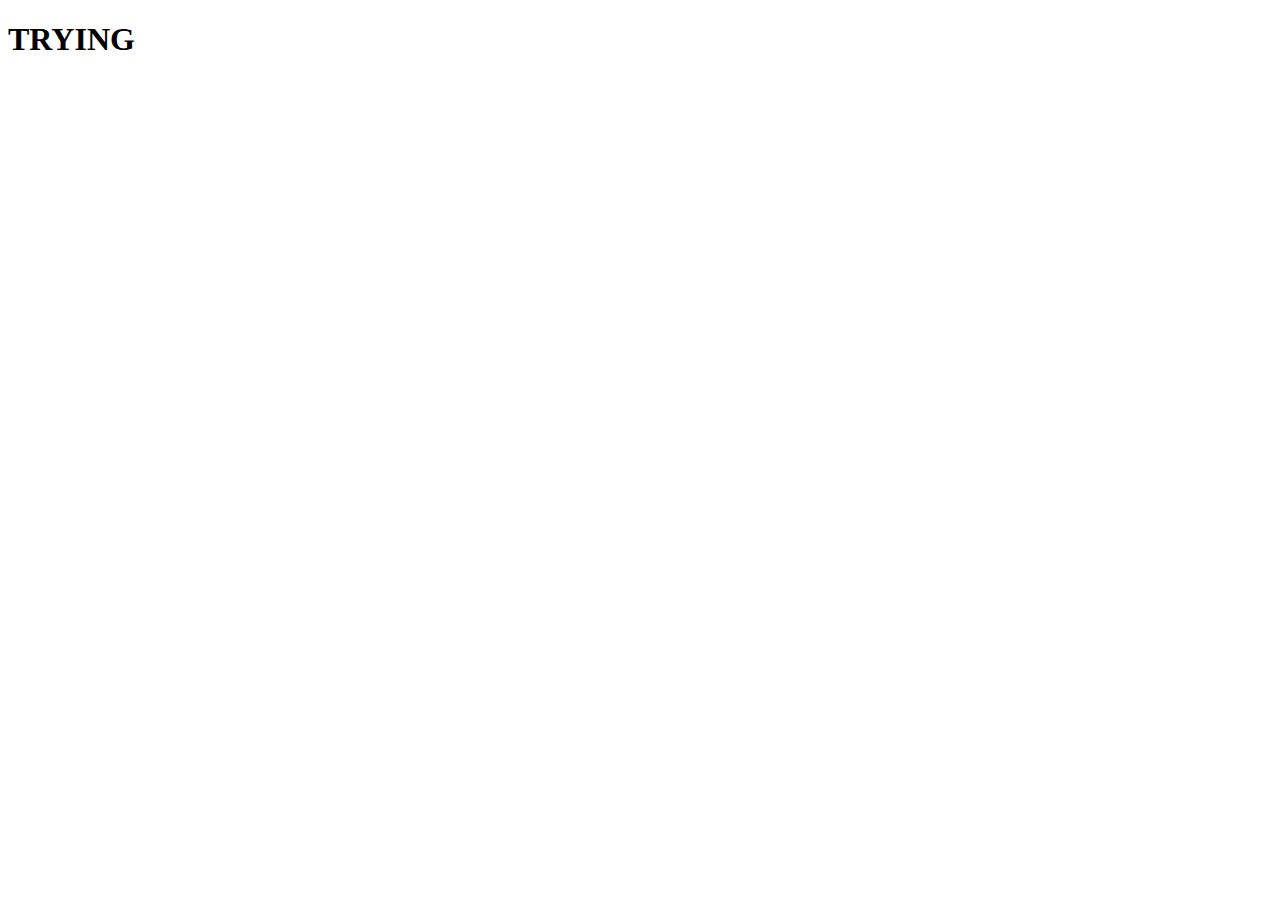
==== index.html @ ee06cf27 "Add files via upload" ====
<!DOCTYPE html>
<html lang="en">
<head>
    <meta charset="UTF-8">
    <meta name="viewport" content="width=device-width, initial-scale=1.0">
    <title>Document</title>
</head>
<body>
    <h1>
        TRYING
    </h1>
</body>
</html>
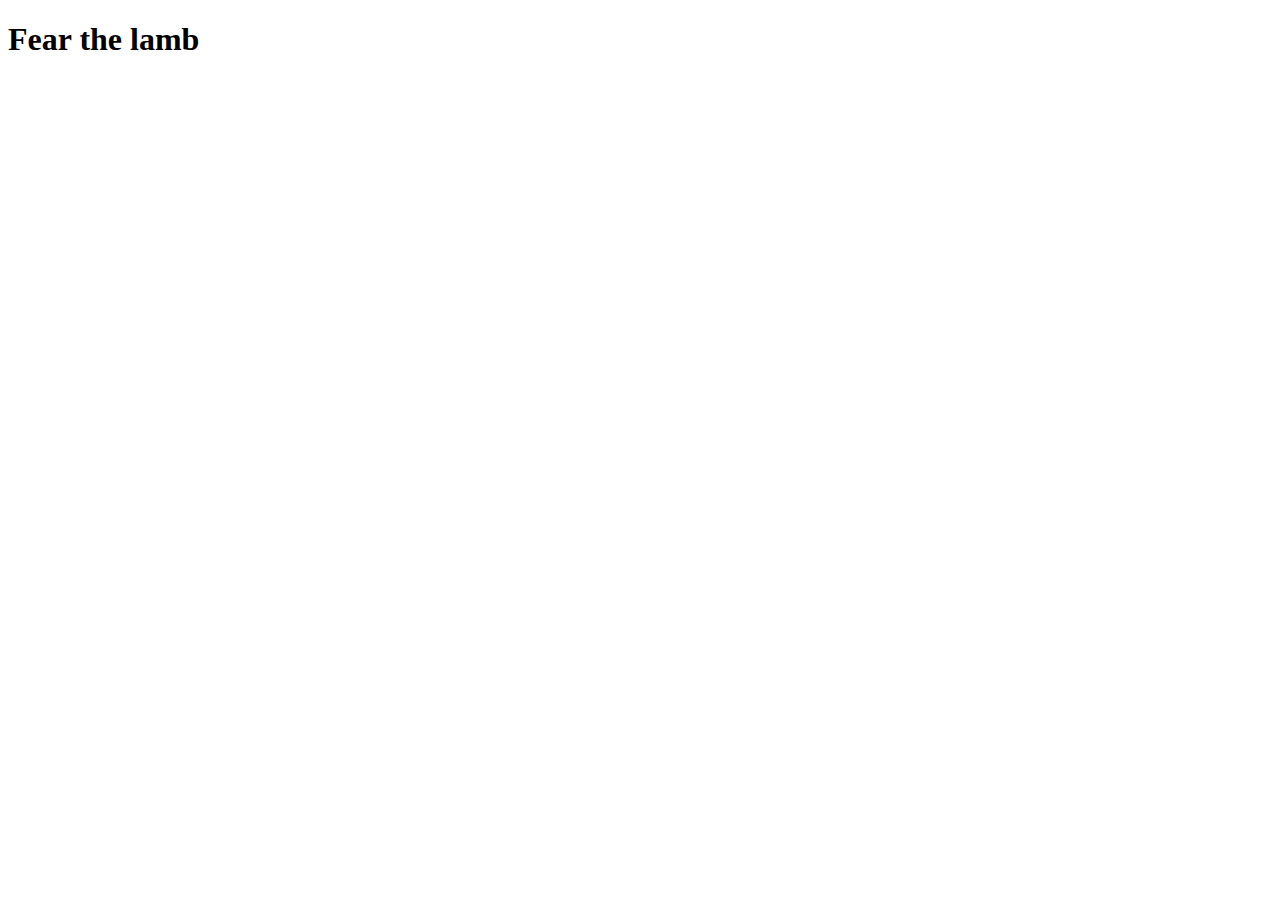
==== commit 1f68b349: "Update index.html" ====
--- a/index.html
+++ b/index.html
@@ -7,7 +7,7 @@
 </head>
 <body>
     <h1>
-        TRYING
+        Fear the lamb
     </h1>
 </body>
-</html>+</html>
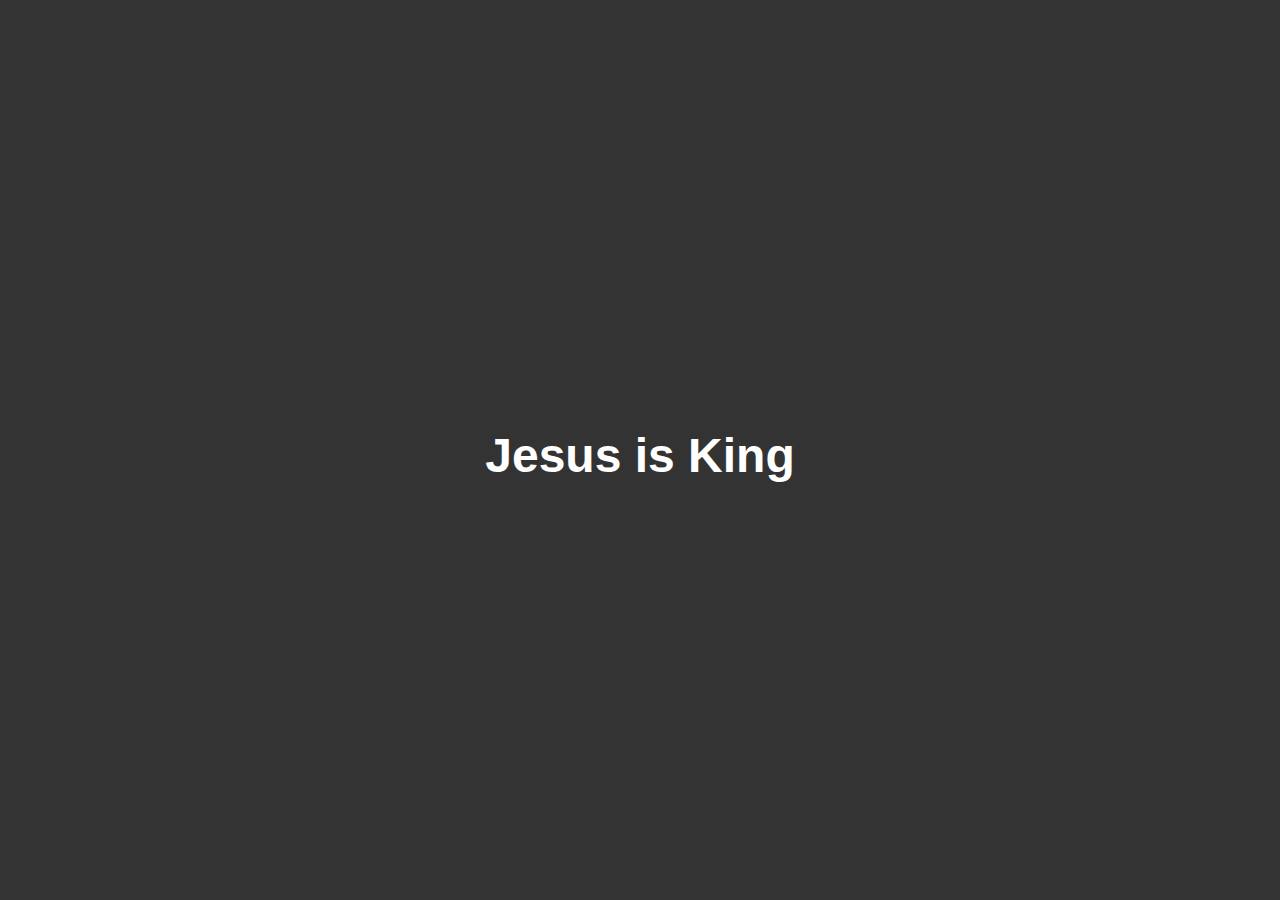
==== commit 4b9c9269: "Update index.html" ====
--- a/index.html
+++ b/index.html
@@ -3,11 +3,90 @@
 <head>
     <meta charset="UTF-8">
     <meta name="viewport" content="width=device-width, initial-scale=1.0">
-    <title>Document</title>
+    <title>Jesus is King</title>
+    <style>
+        body {
+            background-color: #333; /* Dark background */
+            color: #fff;            /* White text */
+            margin: 0;
+            padding: 0;
+            font-family: Arial, sans-serif;
+            overflow: hidden; /* prevents scroll bars when the text flashes and changes size*/
+        }
+
+        .center {
+            position: absolute;
+            top: 50%;
+            left: 50%;
+            transform: translate(-50%, -50%);
+            text-align: center;
+        }
+
+        .flash {
+            font-size: 48px;
+            font-weight: bold;
+            margin-bottom: 20px;
+        }
+    </style>
 </head>
 <body>
-    <h1>
-        Fear the lamb
-    </h1>
+    <div class="center">
+        <h1 class="flash" id="text-element"> </h1>
+    </div>
+
+    <script>
+        // Get the text element
+        let textElement = document.querySelector('.flash');
+        let texts = ['Jesus is King.', 'Fear the lamb.', 'All glory to lord Jesus.', 'Kings of kings.'];
+        let currentIndex = 0;
+
+        // Function to animate typing
+        function animateTyping(text, callback) {
+            let i = 0;
+            let typingInterval = setInterval(() => {
+                if (i < text.length) {
+                    textElement.textContent += text[i];
+                    i++;
+                } else {
+                    clearInterval(typingInterval);
+                    callback();
+                }
+            }, 50);
+        }
+
+        // Function to animate deleting
+        function animateDeleting(text, callback) {
+            let i = text.length - 1;
+            let deletingInterval = setInterval(() => {
+                if (i >= 0) {
+                    textElement.textContent = text.substring(0, i);
+                    i--;
+                } else {
+                    clearInterval(deletingInterval);
+                    callback();
+                }
+            }, 50);
+        }
+
+        function animateText(text) {
+            textElement.textContent = ""; // Clear the text before typing
+            animateTyping(text, () => {
+                setTimeout(() => {
+                    animateDeleting(text, () => {
+                        nextIteration(); // Call next iteration
+                    });
+                }, 2000); // Wait for 2 seconds before deleting
+            });
+        }
+
+        // Function to start next iteration
+        function nextIteration() {
+            currentIndex = (currentIndex + 1) % texts.length;
+            animateText(texts[currentIndex]);
+        }
+
+        // Start the animation
+        animateText(texts[0]);
+    </script>
 </body>
 </html>
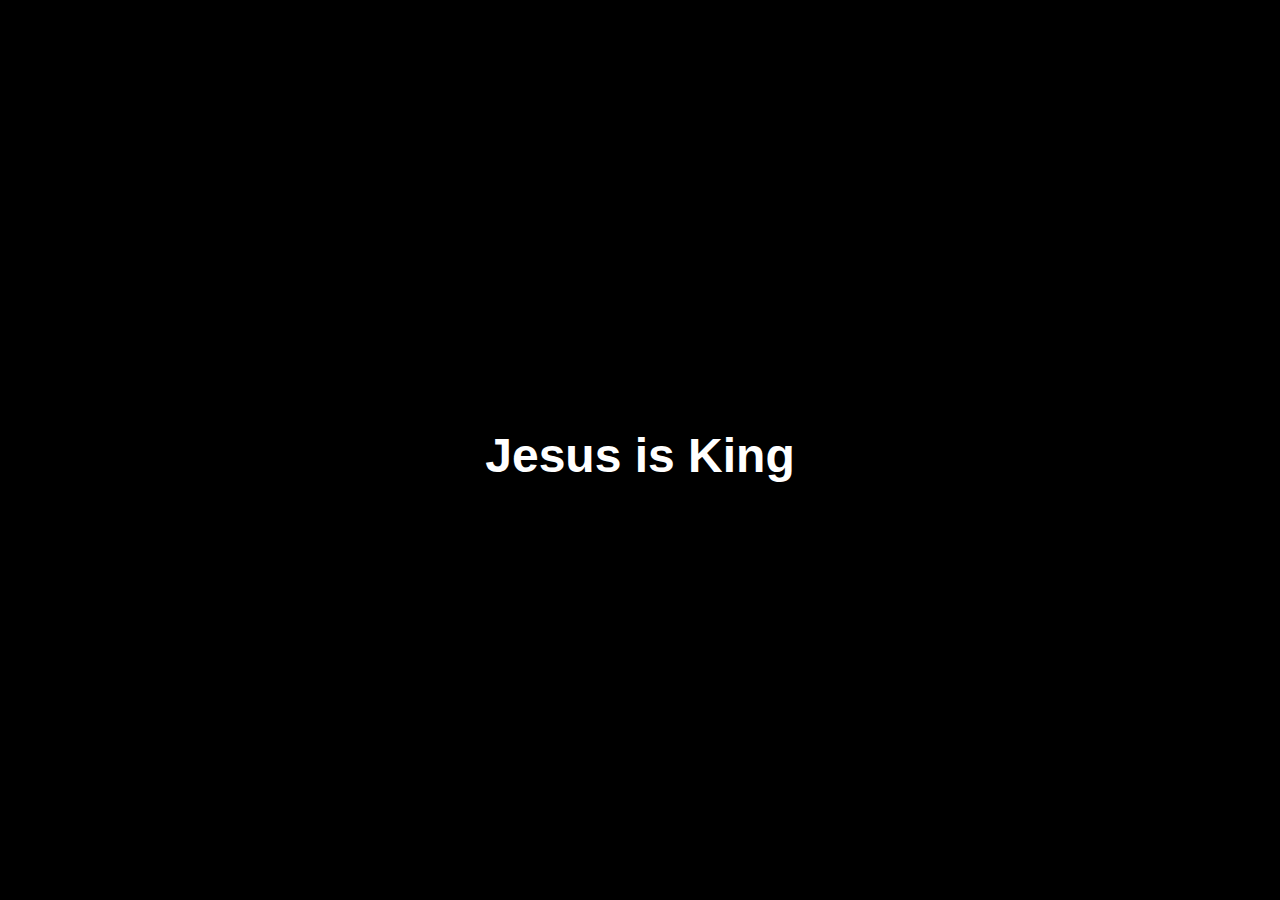
==== commit 6c55d61e: "Update index.html" ====
--- a/index.html
+++ b/index.html
@@ -6,7 +6,7 @@
     <title>Jesus is King</title>
     <style>
         body {
-            background-color: #333; /* Dark background */
+            background-color: black; /* Dark background */
             color: #fff;            /* White text */
             margin: 0;
             padding: 0;
